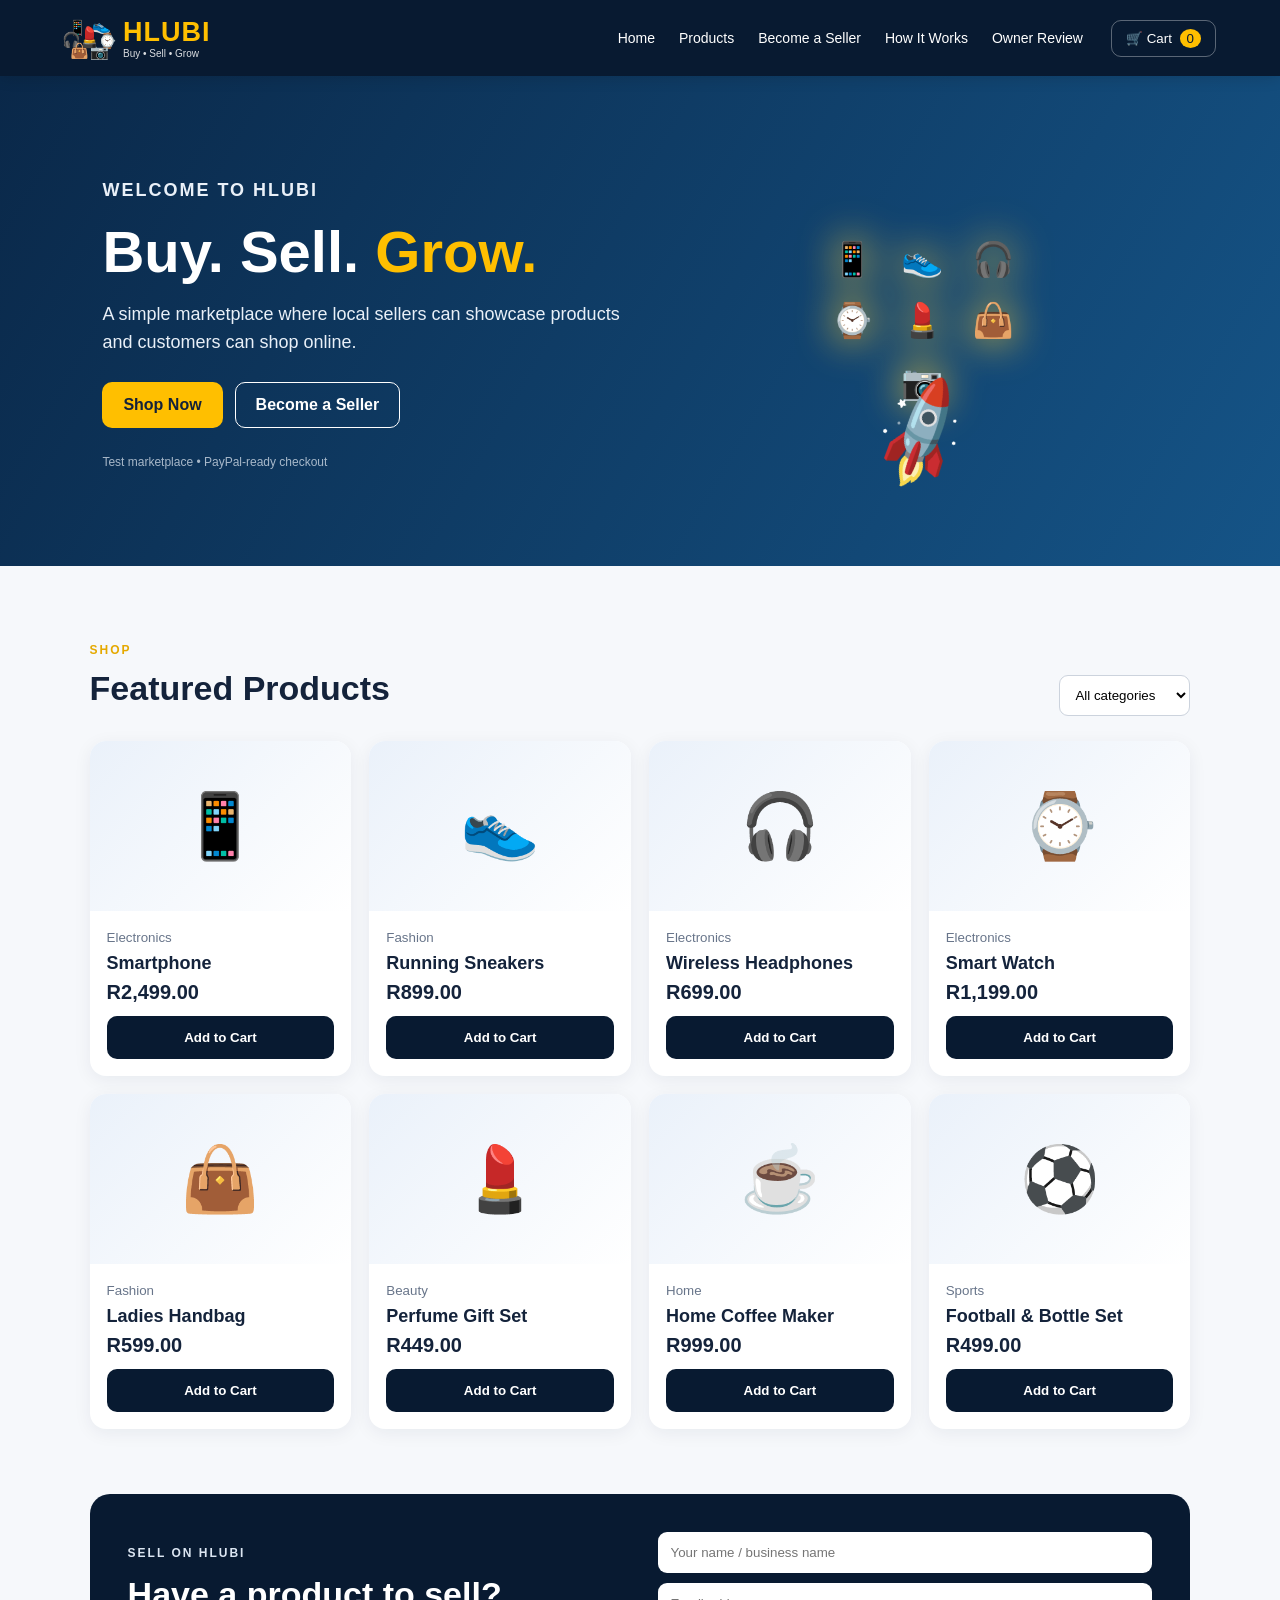
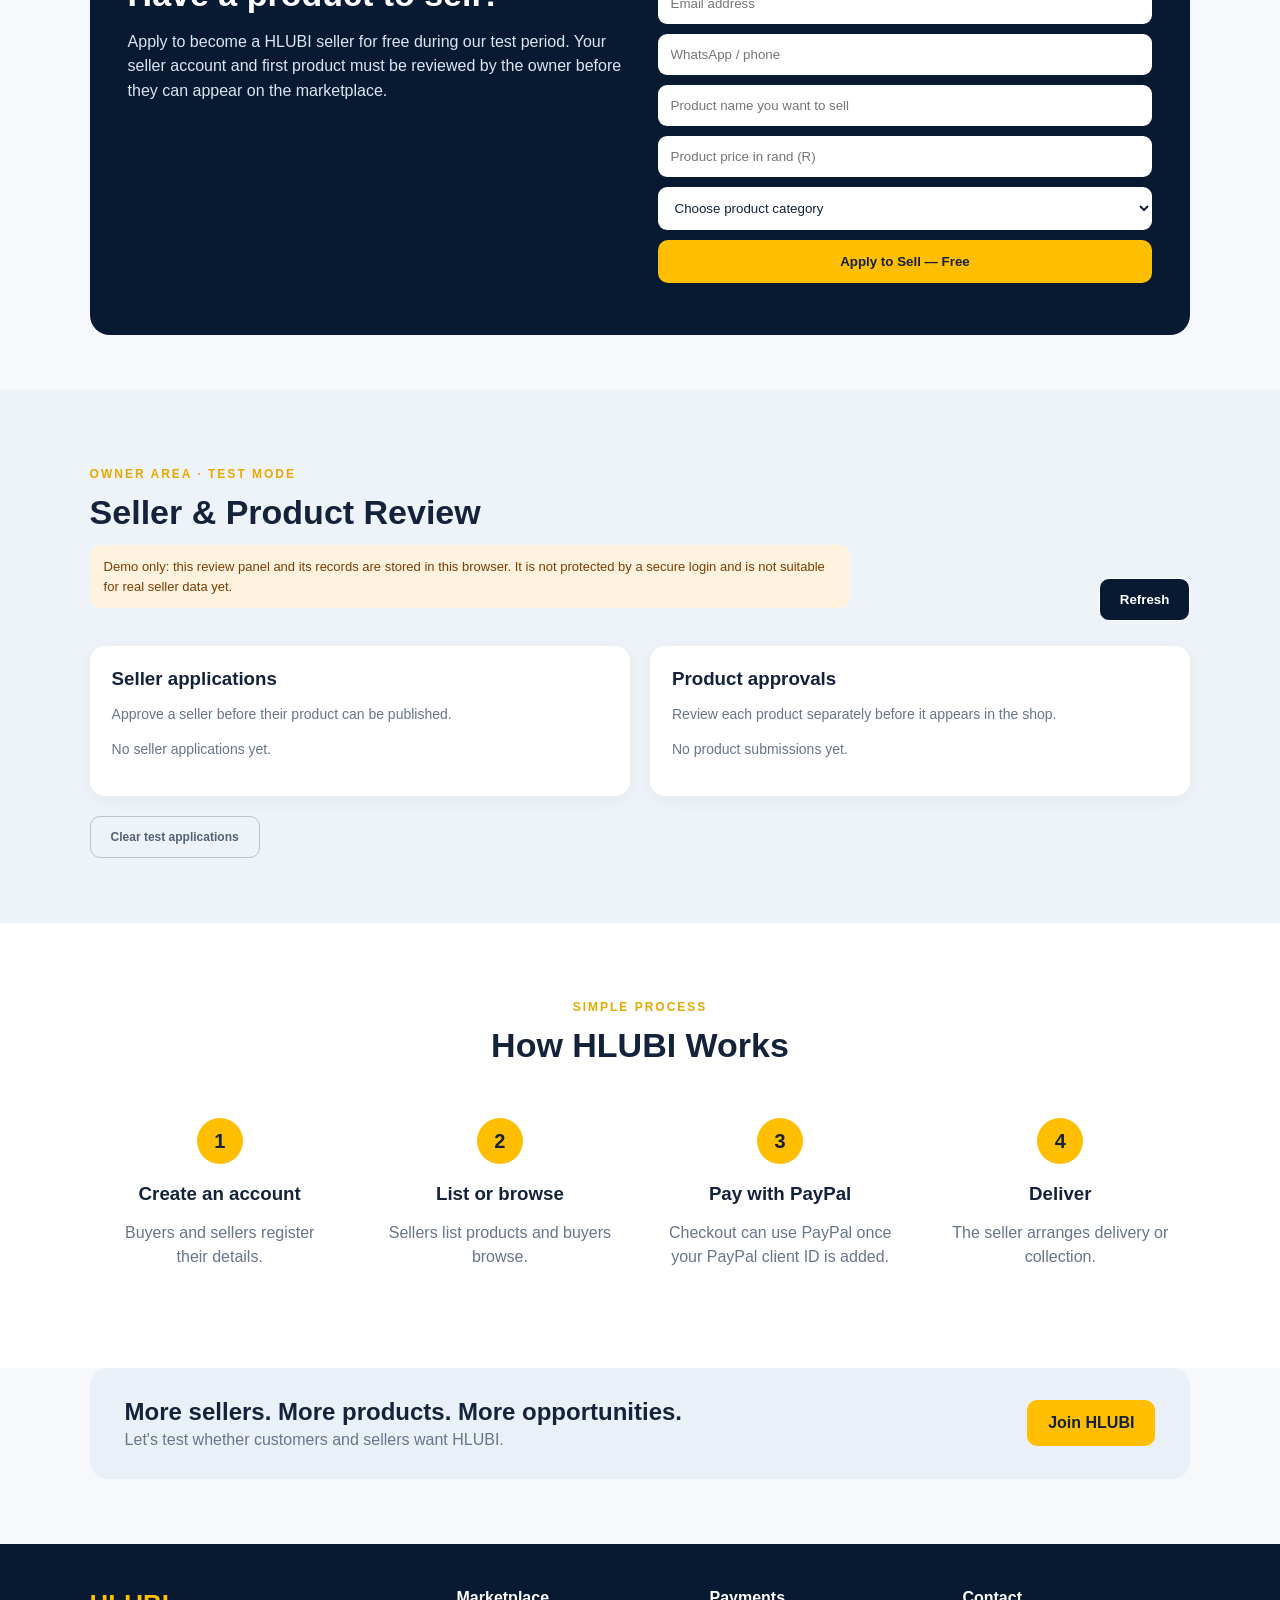
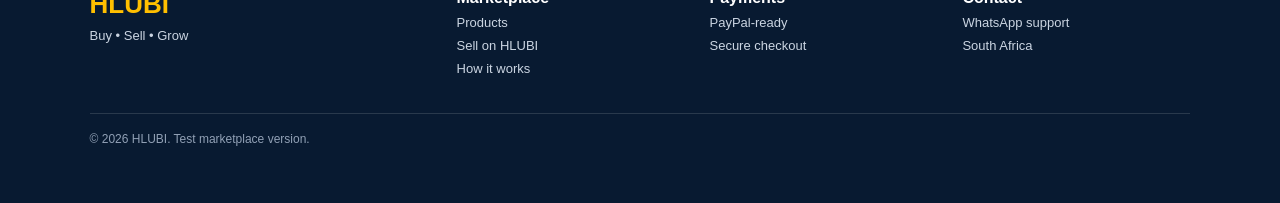
==== index.html @ 4a82a986 "Add files via upload" ====
<!doctype html>
<html lang="en">
<head>
  <meta charset="utf-8">
  <meta name="viewport" content="width=device-width,initial-scale=1">
  <title>HLUBI — Buy • Sell • Grow</title>
  <meta name="description" content="HLUBI is a simple marketplace where buyers and sellers meet.">
  <link rel="stylesheet" href="styles.css">
</head>
<body>
<header class="topbar">
  <a class="brand" href="#home" aria-label="HLUBI home">
    <span class="burst-logo" aria-hidden="true">
      <span>📱</span><span>👟</span><span>🎧</span><span>⌚</span><span>👜</span><span>📷</span><span>💄</span>
    </span>
    <span><b>HLUBI</b><small>Buy • Sell • Grow</small></span>
  </a>
  <nav>
    <a href="#home">Home</a>
    <a href="#products">Products</a>
    <a href="#seller">Become a Seller</a>
    <a href="#how">How It Works</a>
    <a href="#admin">Owner Review</a>
  </nav>
  <button class="cart-btn" onclick="openCart()">🛒 Cart <span id="cartCount">0</span></button>
</header>

<main id="home">
  <section class="hero">
    <div class="hero-copy">
      <p class="eyebrow">WELCOME TO HLUBI</p>
      <h1>Buy. Sell. <span>Grow.</span></h1>
      <p>A simple marketplace where local sellers can showcase products and customers can shop online.</p>
      <div class="hero-actions">
        <a class="btn primary" href="#products">Shop Now</a>
        <a class="btn secondary" href="#seller">Become a Seller</a>
      </div>
      <p class="small-note">Test marketplace • PayPal-ready checkout</p>
    </div>
    <div class="hero-art">
      <div class="firework">📱 &nbsp; 👟 &nbsp; 🎧<br>⌚ &nbsp; 💄 &nbsp; 👜<br>📷</div>
      <div class="rocket">🚀</div>
    </div>
  </section>

  <section class="section" id="products">
    <div class="section-head">
      <div><p class="eyebrow">SHOP</p><h2>Featured Products</h2></div>
      <select id="categoryFilter" onchange="renderProducts()">
        <option value="all">All categories</option>
        <option value="Electronics">Electronics</option>
        <option value="Fashion">Fashion</option>
        <option value="Home">Home & Living</option>
        <option value="Beauty">Beauty</option>
        <option value="Sports">Sports</option>
      </select>
    </div>
    <div id="productGrid" class="product-grid"></div>
  </section>

  <section class="seller-section" id="seller">
    <div>
      <p class="eyebrow">SELL ON HLUBI</p>
      <h2>Have a product to sell?</h2>
      <p>Apply to become a HLUBI seller for free during our test period. Your seller account and first product must be reviewed by the owner before they can appear on the marketplace.</p>
    </div>
    <form id="sellerForm" class="seller-form" onsubmit="submitSeller(event)">
      <input id="sellerName" required placeholder="Your name / business name">
      <input id="sellerEmail" type="email" required placeholder="Email address">
      <input id="sellerPhone" required placeholder="WhatsApp / phone">
      <input id="sellerProduct" required placeholder="Product name you want to sell">
      <input id="sellerPrice" type="number" min="1" step="0.01" required placeholder="Product price in rand (R)">
      <select id="sellerCategory" required aria-label="Product category">
        <option value="">Choose product category</option>
        <option>Electronics</option><option>Fashion</option><option>Home</option><option>Beauty</option><option>Sports</option><option>Other</option>
      </select>
      <button class="btn primary" type="submit">Apply to Sell — Free</button>
      <p id="sellerMessage" class="success"></p>
    </form>
  </section>

  <section class="section owner-section" id="admin">
    <div class="section-head"><div><p class="eyebrow">OWNER AREA · TEST MODE</p><h2>Seller & Product Review</h2><p class="admin-warning">Demo only: this review panel and its records are stored in this browser. It is not protected by a secure login and is not suitable for real seller data yet.</p></div><button class="btn secondary admin-refresh" type="button" onclick="renderAdmin()">Refresh</button></div>
    <div class="admin-columns">
      <div class="admin-card"><h3>Seller applications</h3><p class="muted">Approve a seller before their product can be published.</p><div id="sellerQueue"></div></div>
      <div class="admin-card"><h3>Product approvals</h3><p class="muted">Review each product separately before it appears in the shop.</p><div id="productQueue"></div></div>
    </div>
    <button class="btn reset-demo" type="button" onclick="clearDemoApplications()">Clear test applications</button>
  </section>

  <section class="section how" id="how">
    <p class="eyebrow center">SIMPLE PROCESS</p>
    <h2 class="center">How HLUBI Works</h2>
    <div class="steps">
      <div><b>1</b><h3>Create an account</h3><p>Buyers and sellers register their details.</p></div>
      <div><b>2</b><h3>List or browse</h3><p>Sellers list products and buyers browse.</p></div>
      <div><b>3</b><h3>Pay with PayPal</h3><p>Checkout can use PayPal once your PayPal client ID is added.</p></div>
      <div><b>4</b><h3>Deliver</h3><p>The seller arranges delivery or collection.</p></div>
    </div>
  </section>

  <section class="seller-cta">
    <div><h2>More sellers. More products. More opportunities.</h2><p>Let's test whether customers and sellers want HLUBI.</p></div>
    <a class="btn primary" href="#seller">Join HLUBI</a>
  </section>
</main>

<footer>
  <div class="footer-brand"><b>HLUBI</b><span>Buy • Sell • Grow</span></div>
  <div><strong>Marketplace</strong><a href="#products">Products</a><a href="#seller">Sell on HLUBI</a><a href="#how">How it works</a></div>
  <div><strong>Payments</strong><span>PayPal-ready</span><span>Secure checkout</span></div>
  <div><strong>Contact</strong><span>WhatsApp support</span><span>South Africa</span></div>
  <p class="copyright">© 2026 HLUBI. Test marketplace version.</p>
</footer>

<div id="cartModal" class="modal hidden" onclick="closeCart(event)">
  <div class="modal-card" onclick="event.stopPropagation()">
    <button class="close" onclick="closeCart()">×</button>
    <h2>Your Cart</h2>
    <div id="cartItems"></div>
    <div class="cart-total"><span>Total</span><strong id="cartTotal">R0.00</strong></div>
    <div id="paypal-button-container"></div>
    <p class="pay-note">PayPal is ready for connection. Add your PayPal Client ID in <code>app.js</code> to enable live/sandbox checkout.</p>
  </div>
</div>

<script src="app.js"></script>
</body>
</html>
---- styles.css ----
:root{--navy:#081a31;--gold:#ffbf00;--ink:#14233b;--muted:#68758a;--bg:#f6f8fb;--white:#fff}
*{box-sizing:border-box}html{scroll-behavior:smooth}body{margin:0;font-family:Inter,Arial,sans-serif;color:var(--ink);background:var(--bg)}
a{text-decoration:none;color:inherit}.topbar{height:76px;background:var(--navy);color:white;display:flex;align-items:center;padding:0 5%;gap:28px;position:sticky;top:0;z-index:20;box-shadow:0 2px 14px #0002}
.brand{display:flex;align-items:center;gap:9px;margin-right:auto}.brand b{font-size:27px;color:var(--gold);letter-spacing:1px}.brand small{display:block;font-size:10px;color:#fff;opacity:.85}.burst-logo{width:50px;height:50px;display:flex;align-items:center;justify-content:center;position:relative;font-size:15px}.burst-logo span{position:absolute}.burst-logo span:nth-child(1){transform:translate(-12px,-10px)}.burst-logo span:nth-child(2){transform:translate(12px,-12px)}.burst-logo span:nth-child(3){transform:translate(-18px,2px)}.burst-logo span:nth-child(4){transform:translate(18px,3px)}.burst-logo span:nth-child(5){transform:translate(-10px,13px)}.burst-logo span:nth-child(6){transform:translate(10px,14px)}.burst-logo span:nth-child(7){transform:translate(0,-1px);font-size:20px}
nav{display:flex;gap:24px;font-size:14px}nav a:hover{color:var(--gold)}.cart-btn{background:transparent;color:#fff;border:1px solid #ffffff55;padding:10px 14px;border-radius:10px;cursor:pointer}.cart-btn span{background:var(--gold);color:var(--navy);border-radius:50%;padding:2px 7px;margin-left:4px}
.hero{min-height:490px;background:linear-gradient(120deg,#0a2849,#155487);color:white;display:grid;grid-template-columns:1.05fr .95fr;align-items:center;padding:65px 8%;overflow:hidden}.eyebrow{color:#e5a900;font-weight:800;letter-spacing:2px;font-size:12px}.hero h1{font-size:58px;line-height:1.02;margin:10px 0}.hero h1 span{color:var(--gold)}.hero p{max-width:550px;font-size:18px;line-height:1.6;color:#e9f0f8}.hero-actions{display:flex;gap:12px;margin:25px 0}.btn{display:inline-block;padding:13px 20px;border-radius:10px;font-weight:800;border:1px solid transparent;cursor:pointer}.primary{background:var(--gold);color:#13213a}.secondary{border-color:#fff;color:#fff;background:transparent}.small-note{font-size:12px!important;opacity:.7}.hero-art{height:330px;display:flex;align-items:center;justify-content:center;position:relative}.firework{font-size:34px;line-height:1.8;text-align:center;filter:drop-shadow(0 0 20px #ffcf35)}.rocket{position:absolute;bottom:5px;font-size:80px;transform:rotate(-25deg)}
.section{padding:65px 7%}.section-head{display:flex;justify-content:space-between;align-items:end;margin-bottom:25px}.section h2,.seller-section h2{font-size:34px;margin:4px 0 8px}.section-head select{padding:11px;border-radius:9px;border:1px solid #ccd3dd;background:#fff}.product-grid{display:grid;grid-template-columns:repeat(4,1fr);gap:18px}.product{background:#fff;border-radius:16px;overflow:hidden;box-shadow:0 4px 18px #14233b10}.product-img{height:170px;display:flex;align-items:center;justify-content:center;font-size:64px;background:linear-gradient(135deg,#eaf1fa,#fff)}.product-body{padding:17px}.product-body small{color:var(--muted)}.product-body h3{margin:7px 0;font-size:18px}.price{font-weight:900;font-size:20px}.add{width:100%;margin-top:12px;background:var(--navy);color:white}.add:hover{background:#163b69}
.seller-section{margin:0 7% 55px;padding:38px;background:var(--navy);color:#fff;border-radius:20px;display:grid;grid-template-columns:1fr 1fr;gap:35px}.seller-section p{color:#dce6f2;line-height:1.55}.seller-form{display:grid;gap:10px}.seller-form input{padding:13px;border:0;border-radius:9px}.success{color:#75e0a0!important;margin:4px 0 0}
.how{background:#fff}.center{text-align:center}.steps{display:grid;grid-template-columns:repeat(4,1fr);gap:20px;margin-top:35px}.steps div{text-align:center;padding:18px}.steps b{display:inline-flex;width:46px;height:46px;border-radius:50%;align-items:center;justify-content:center;background:var(--gold);font-size:20px}.steps h3{margin-bottom:5px}.steps p{color:var(--muted);line-height:1.5}
.seller-cta{margin:0 7% 65px;padding:30px 35px;border-radius:18px;background:#e9f0f8;display:flex;align-items:center;justify-content:space-between}.seller-cta h2{margin:0 0 5px}.seller-cta p{margin:0;color:var(--muted)}
footer{background:var(--navy);color:white;padding:45px 7%;display:grid;grid-template-columns:1.5fr 1fr 1fr 1fr;gap:25px}.footer-brand b{font-size:26px;color:var(--gold)}footer div{display:flex;flex-direction:column;gap:8px}footer span,footer a{color:#cbd5e2;font-size:13px}.copyright{grid-column:1/-1;border-top:1px solid #ffffff22;padding-top:18px;color:#91a0b5;font-size:12px}
.modal{position:fixed;inset:0;background:#061224aa;display:flex;align-items:center;justify-content:center;padding:20px;z-index:50}.hidden{display:none}.modal-card{background:#fff;border-radius:18px;max-width:560px;width:100%;padding:28px;position:relative;max-height:90vh;overflow:auto}.close{position:absolute;right:15px;top:10px;border:0;background:none;font-size:30px;cursor:pointer}.cart-row{display:flex;justify-content:space-between;gap:10px;border-bottom:1px solid #e6eaf0;padding:12px 0}.cart-total{display:flex;justify-content:space-between;font-size:20px;padding:18px 0}.pay-note{font-size:12px;color:var(--muted);line-height:1.5}
@media(max-width:900px){nav{display:none}.hero{grid-template-columns:1fr}.hero-art{display:none}.product-grid{grid-template-columns:repeat(2,1fr)}.seller-section{grid-template-columns:1fr}.steps{grid-template-columns:repeat(2,1fr)}footer{grid-template-columns:1fr 1fr}}
@media(max-width:520px){.topbar{padding:0 15px}.hero{padding:50px 25px}.hero h1{font-size:43px}.section{padding:45px 20px}.product-grid{grid-template-columns:1fr}.steps{grid-template-columns:1fr}.seller-section,.seller-cta{margin-left:20px;margin-right:20px}.seller-cta{flex-direction:column;align-items:flex-start;gap:18px}footer{grid-template-columns:1fr;padding:35px 20px}}

/* Seller and product moderation for the local test prototype */
.owner-section{background:#eef3f9}
.admin-warning{max-width:760px;color:#7a3d00;background:#fff3df;padding:12px 14px;border-radius:10px;font-size:13px;line-height:1.5}
.admin-columns{display:grid;grid-template-columns:1fr 1fr;gap:20px}
.admin-card{background:#fff;border-radius:15px;padding:22px;box-shadow:0 4px 18px #14233b0c;min-width:0}
.admin-card h3{margin:0 0 6px}.muted{color:var(--muted);font-size:14px;line-height:1.5}
.review-item{display:flex;flex-direction:column;gap:7px;padding:15px 0;border-bottom:1px solid #e6eaf0;font-size:13px;overflow-wrap:anywhere}
.review-item strong{font-size:16px}.status{font-size:11px;font-weight:800;letter-spacing:.5px;align-self:flex-start;border-radius:20px;padding:5px 9px;background:#fff0c7;color:#7a5100}.status.approved{background:#dff7e7;color:#126333}.status.rejected{background:#ffe4e4;color:#9b2424}
.review-actions{display:flex;gap:8px;flex-wrap:wrap;margin-top:5px}.review-actions .btn{padding:9px 12px;font-size:12px}.approve{background:#dff7e7;color:#126333}.reject{background:#ffe4e4;color:#9b2424}.admin-refresh{background:var(--navy);color:white}.reset-demo{margin-top:20px;background:transparent;border-color:#b8c2d0;color:#536176;font-size:12px}
.seller-form select{padding:13px;border:0;border-radius:9px;background:#fff;color:#14233b}
@media(max-width:700px){.admin-columns{grid-template-columns:1fr}.section-head{align-items:flex-start;gap:12px;flex-wrap:wrap}}
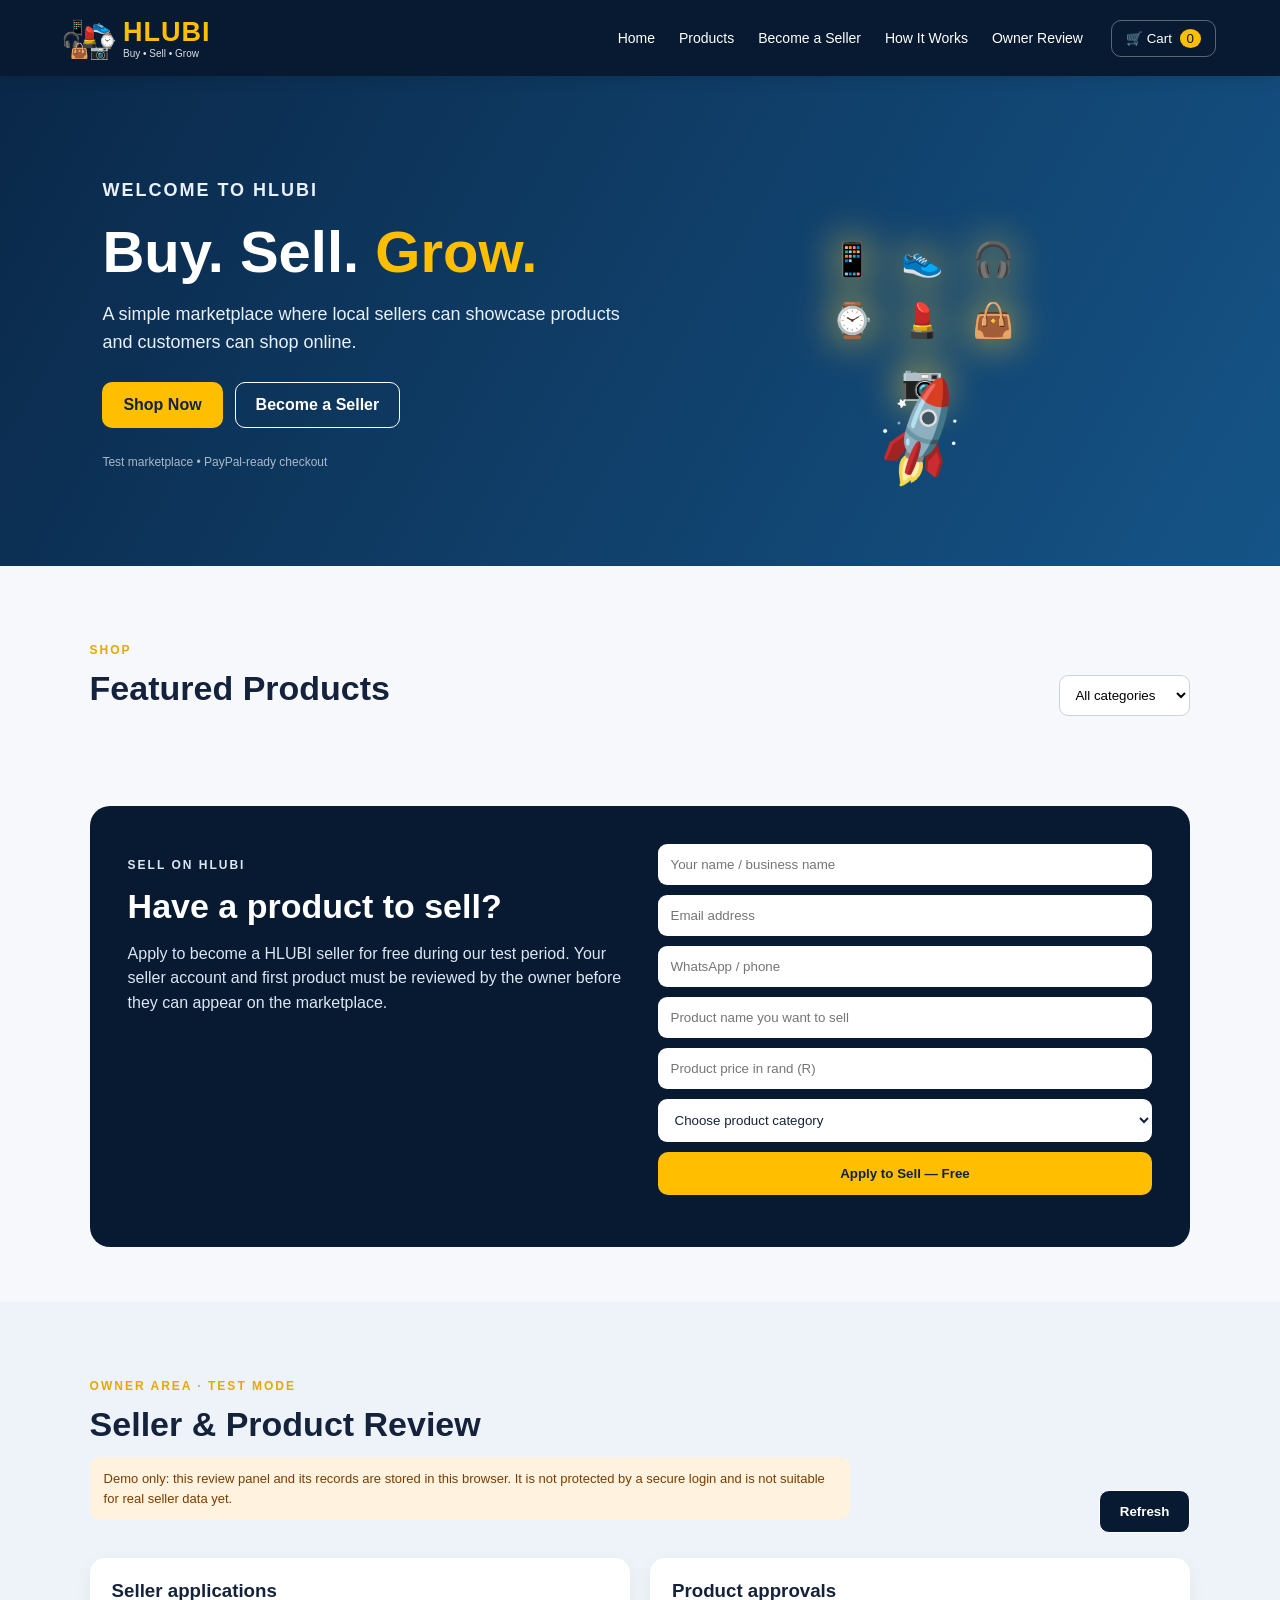
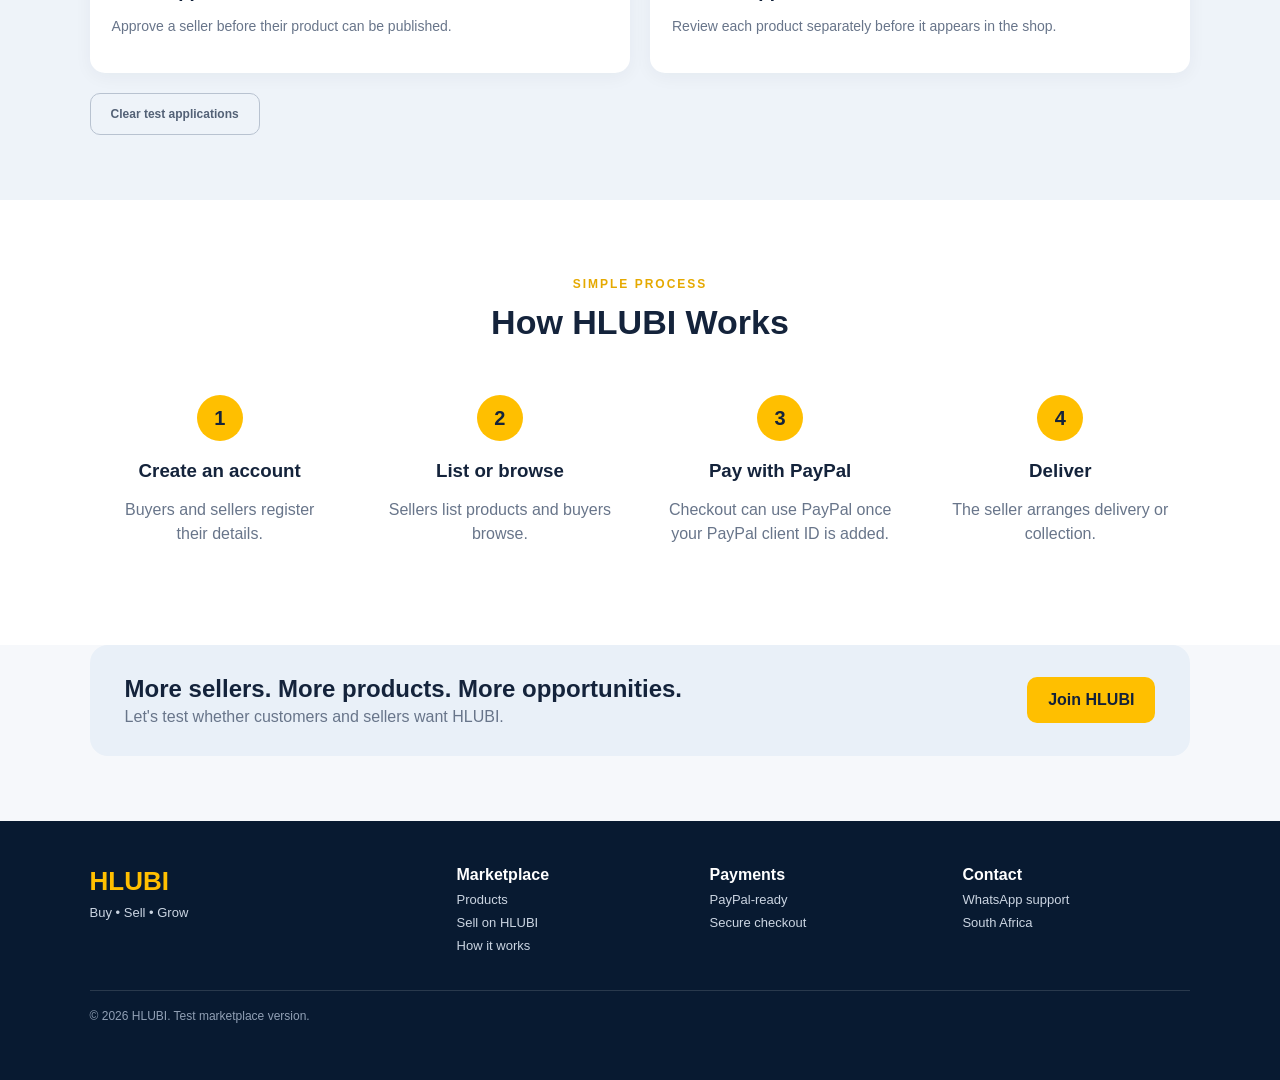
==== commit 01693412: "Update title from 'HLUBI' to 'GetMore'" ====
--- a/index.html
+++ b/index.html
@@ -3,7 +3,7 @@
 <head>
   <meta charset="utf-8">
   <meta name="viewport" content="width=device-width,initial-scale=1">
-  <title>HLUBI — Buy • Sell • Grow</title>
+  <title>GetMore — Buy • Sell • Grow</title>
   <meta name="description" content="HLUBI is a simple marketplace where buyers and sellers meet.">
   <link rel="stylesheet" href="styles.css">
 </head>
